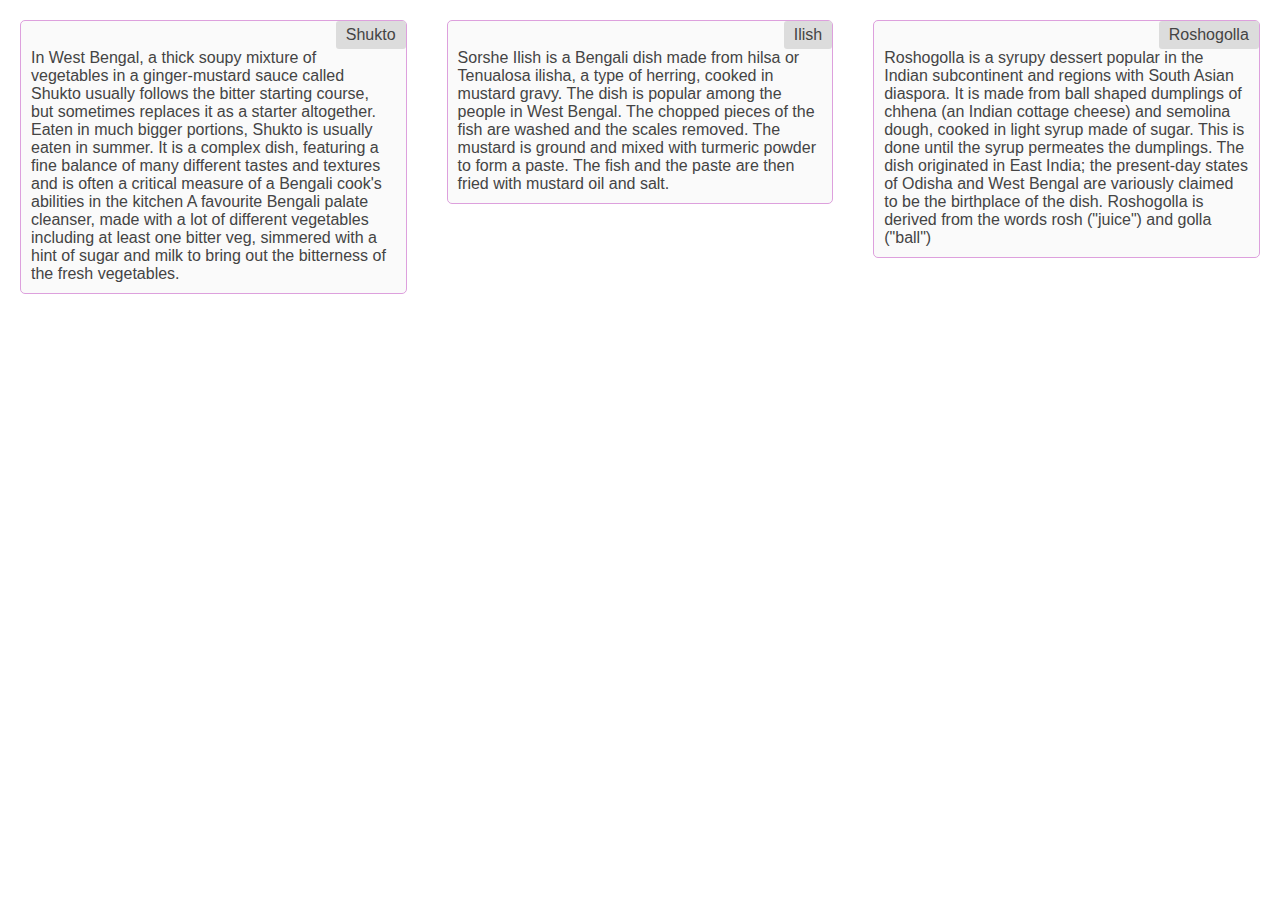
==== module-II/index.html @ 2884a85e "solution for module II" ====
<!doctype html>
<html lang="en">

<head>
    <meta charset="utf-8">
    <link rel="stylesheet" href="css/styles.css">
</head>

<body>
    <div class="lg md sm">
        <section>
            <div>Shukto</div>
            <div>
                In West Bengal, a thick soupy mixture of vegetables in a ginger-mustard sauce called Shukto usually follows the bitter starting
                course, but sometimes replaces it as a starter altogether. Eaten in much bigger portions, Shukto is usually
                eaten in summer. It is a complex dish, featuring a fine balance of many different tastes and textures and
                is often a critical measure of a Bengali cook's abilities in the kitchen A favourite Bengali palate cleanser,
                made with a lot of different vegetables including at least one bitter veg, simmered with a hint of sugar
                and milk to bring out the bitterness of the fresh vegetables.
            </div>
        </section>
    </div>
    <div class="lg md sm">
        <section>
            <div>Ilish</div>
            <div>
                Sorshe Ilish is a Bengali dish made from hilsa or Tenualosa ilisha, a type of herring, cooked in mustard gravy. The dish
                is popular among the people in West Bengal. The chopped pieces of the fish are washed and the scales removed.
                The mustard is ground and mixed with turmeric powder to form a paste. The fish and the paste are then fried
                with mustard oil and salt.
            </div>
        </section>
    </div>
    <div id="last-sec" class="lg md sm">
        <section>
            <div>Roshogolla</div>
            <div>
                Roshogolla is a syrupy dessert popular in the Indian subcontinent and regions with South Asian diaspora. It is made from
                ball shaped dumplings of chhena (an Indian cottage cheese) and semolina dough, cooked in light syrup made
                of sugar. This is done until the syrup permeates the dumplings. The dish originated in East India; the present-day
                states of Odisha and West Bengal are variously claimed to be the birthplace of the dish. Roshogolla is derived
                from the words rosh ("juice") and golla ("ball")
            </div>
        </section>
    </div>
</body>

</html>
---- module-II/css/styles.css ----
* {
    box-sizing: border-box;
    margin: 0;
    padding: 0;
}

body {
    font-family: Helvetica, Arial;
    color: #444444; 
}

section {
    background-color: #FAFAFA;;
    margin: 20px;
    border: 1px solid plum;
    border-radius: 5px;
}

section > div:first-child {
    background-color: gainsboro;
    float: right;
    position: relative;
    padding: 5px 10px;
    border-radius: 3px;
}

section > div:nth-child(2) {
    clear: right;
    padding: 0 10px 10px 10px;
}

@media (min-width: 992px) {
    .lg {
        float: left;
        width: 33.33%;
    }
}

@media (min-width: 768px) and (max-width: 991px) {
    .md {
        float: left;
        width: 50%;
    }
    
    #last-sec {
        clear: left;
        width: 100%;
    }
}

@media (max-width: 767px) {
    .sm {
        float: left;
        width: 100%;
    }
}
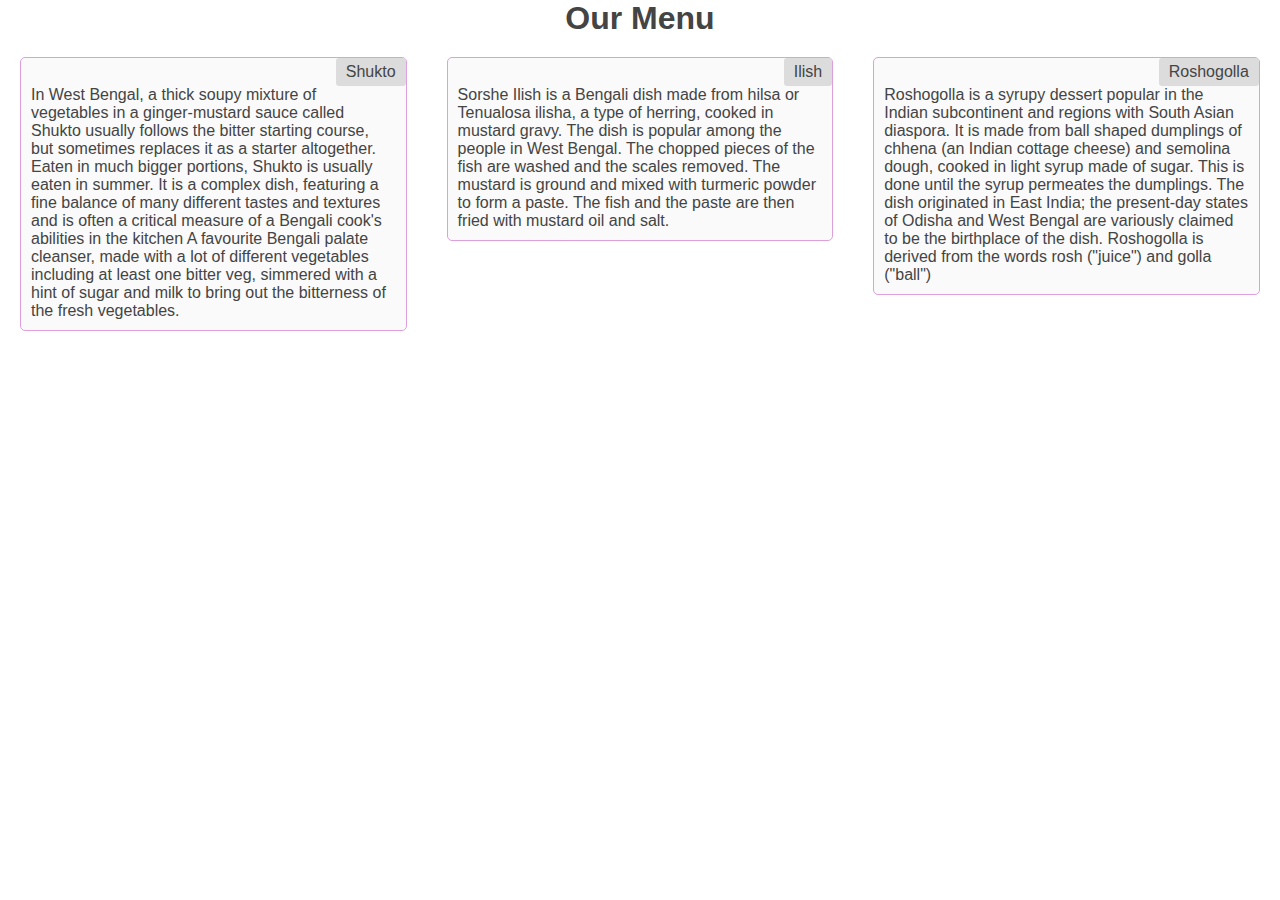
==== commit 40c5c6d0: "Our Menu" ====
--- a/module-II/index.html
+++ b/module-II/index.html
@@ -7,6 +7,7 @@
 </head>
 
 <body>
+    <h1>Our Menu</h1>
     <div class="lg md sm">
         <section>
             <div>Shukto</div>
--- a/module-II/css/styles.css
+++ b/module-II/css/styles.css
@@ -7,6 +7,10 @@
 body {
     font-family: Helvetica, Arial;
     color: #444444; 
+}
+
+h1 {
+    text-align: center;
 }
 
 section {
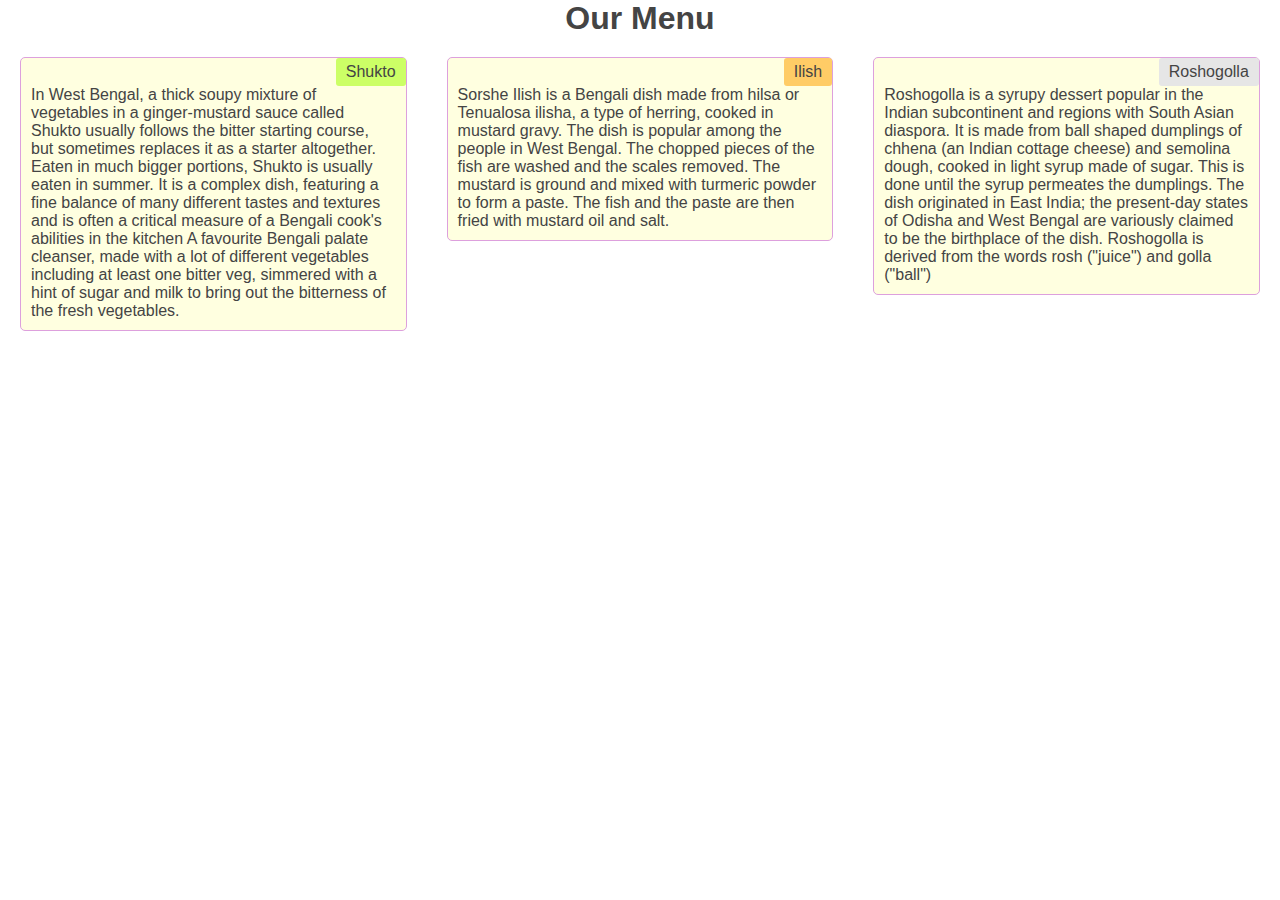
==== commit ee3822a4: "unique section color" ====
--- a/module-II/index.html
+++ b/module-II/index.html
@@ -4,13 +4,14 @@
 <head>
     <meta charset="utf-8">
     <link rel="stylesheet" href="css/styles.css">
+    <title>Introduction to CSS3</title>
 </head>
 
 <body>
     <h1>Our Menu</h1>
     <div class="lg md sm">
         <section>
-            <div>Shukto</div>
+            <div class="shukto">Shukto</div>
             <div>
                 In West Bengal, a thick soupy mixture of vegetables in a ginger-mustard sauce called Shukto usually follows the bitter starting
                 course, but sometimes replaces it as a starter altogether. Eaten in much bigger portions, Shukto is usually
@@ -23,7 +24,7 @@
     </div>
     <div class="lg md sm">
         <section>
-            <div>Ilish</div>
+            <div class="ilish">Ilish</div>
             <div>
                 Sorshe Ilish is a Bengali dish made from hilsa or Tenualosa ilisha, a type of herring, cooked in mustard gravy. The dish
                 is popular among the people in West Bengal. The chopped pieces of the fish are washed and the scales removed.
@@ -34,7 +35,7 @@
     </div>
     <div id="last-sec" class="lg md sm">
         <section>
-            <div>Roshogolla</div>
+            <div class="roshogolla">Roshogolla</div>
             <div>
                 Roshogolla is a syrupy dessert popular in the Indian subcontinent and regions with South Asian diaspora. It is made from
                 ball shaped dumplings of chhena (an Indian cottage cheese) and semolina dough, cooked in light syrup made
--- a/module-II/css/styles.css
+++ b/module-II/css/styles.css
@@ -14,14 +14,25 @@
 }
 
 section {
-    background-color: #FAFAFA;;
+    background-color: lightyellow;
     margin: 20px;
     border: 1px solid plum;
     border-radius: 5px;
 }
 
+.shukto {
+    background-color: #ccff66;
+}
+
+.ilish {
+    background-color: #ffcc66;
+}
+
+.roshogolla {
+    background-color: #e6e6e6;
+}
+
 section > div:first-child {
-    background-color: gainsboro;
     float: right;
     position: relative;
     padding: 5px 10px;
